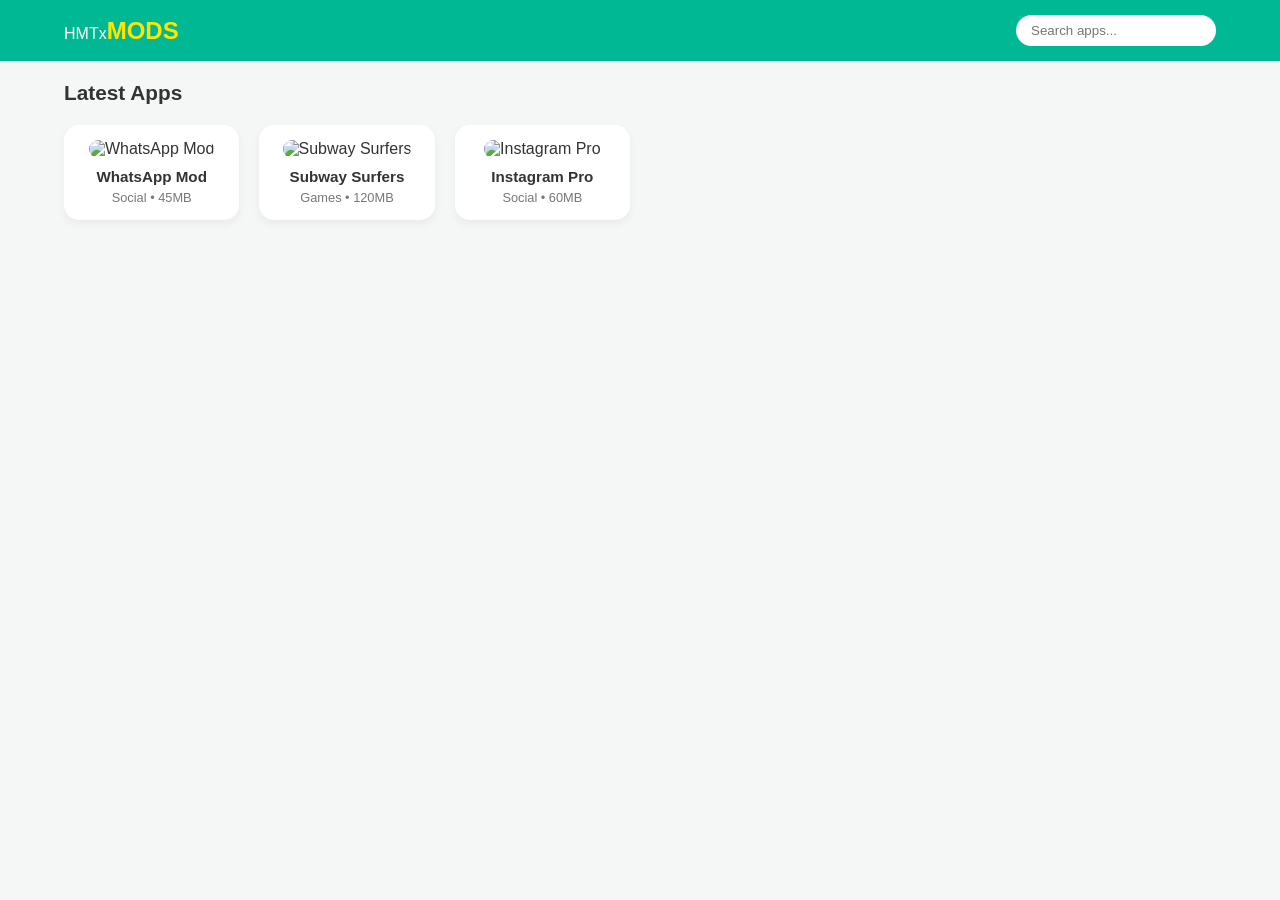
==== index.html @ 27575f25 "main" ====
<!DOCTYPE html>
<html lang="en">
<head>
    <meta charset="UTF-8">
    <meta name="viewport" content="width=device-width, initial-scale=1.0">
    <title>HMTxMODS - Home</title>
    <link rel="stylesheet" href="index.css"> </head>
    
</head>
<body>
    <header>
        <div class="logo">HMTx<span>MODS</span></div>
        <nav><input type="text" id="search" placeholder="Search apps..."></nav>
    </header>

    <main>
        <h2 class="section-title">Latest Apps</h2>
        <div class="app-grid" id="appGrid"></div>
    </main>

    <script src="app.js"></script>
</body>
</html>
---- index.css ----
/* Sirf Main Page ke liye Styles */
* { margin: 0; padding: 0; box-sizing: border-box; font-family: 'Segoe UI', sans-serif; }
body { background: #f4f7f6; color: #333; }

header { 
    background: #00b894; color: white; padding: 15px 5%; 
    display: flex; justify-content: space-between; align-items: center; 
    position: sticky; top: 0; z-index: 100; 
}
.logo span { color: #ffe600; font-weight: bold; font-size: 1.5rem; }
#search { padding: 8px 15px; border-radius: 20px; border: none; width: 200px; outline: none; }

.section-title { padding: 20px 5%; font-size: 1.3rem; }

.app-grid { 
    display: grid; grid-template-columns: repeat(auto-fill, minmax(160px, 1fr)); 
    gap: 20px; padding: 0 5% 40px; 
}

.card-link { text-decoration: none; color: inherit; }
.app-card { 
    background: white; padding: 15px; border-radius: 15px; 
    text-align: center; box-shadow: 0 4px 10px rgba(0,0,0,0.05); 
    transition: 0.3s; height: 100%; 
}
.app-card:hover { transform: translateY(-5px); box-shadow: 0 6px 15px rgba(0,0,0,0.1); }
.app-card img { width: 75px; height: 75px; border-radius: 18px; margin-bottom: 10px; object-fit: cover; }
.app-card h3 { font-size: 0.95rem; margin-bottom: 5px; }
.app-card p { font-size: 0.8rem; color: #777; }
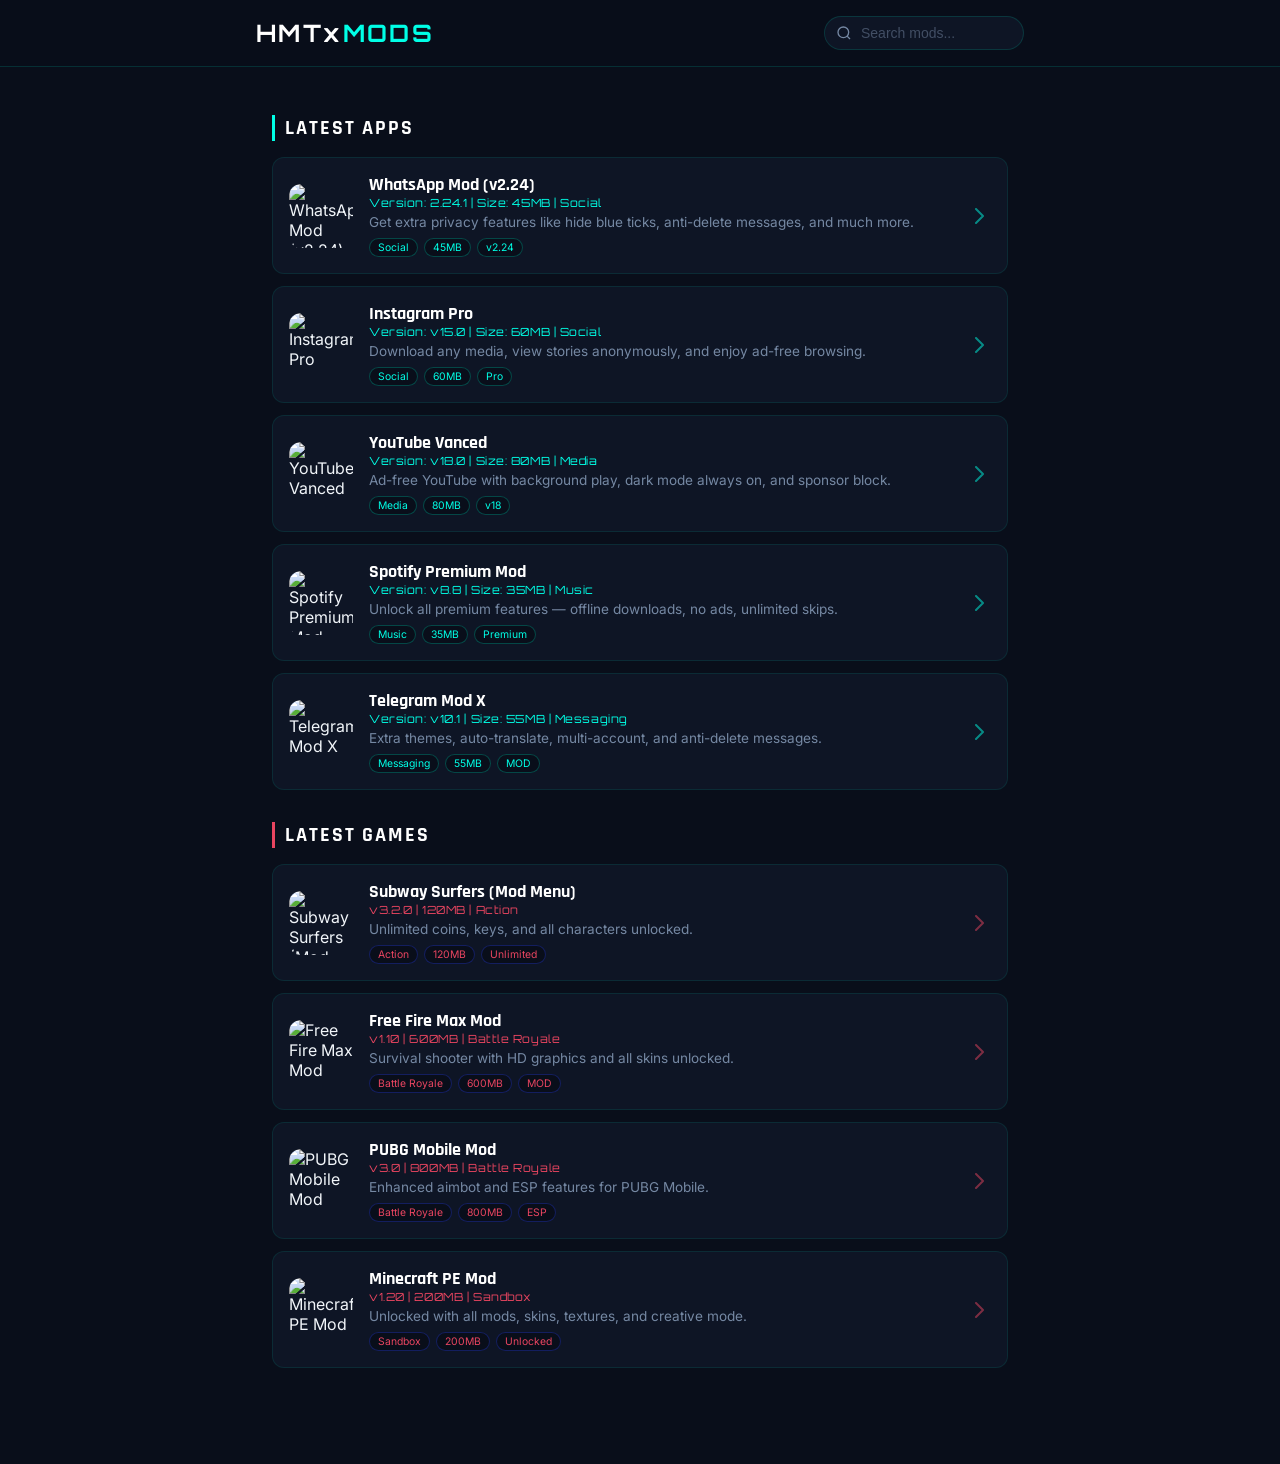
==== commit 65058fa8: "upate letest hmtXmods" ====
--- a/index.html
+++ b/index.html
@@ -1,23 +1,50 @@
 <!DOCTYPE html>
 <html lang="en">
 <head>
-    <meta charset="UTF-8">
-    <meta name="viewport" content="width=device-width, initial-scale=1.0">
-    <title>HMTxMODS - Home</title>
-    <link rel="stylesheet" href="index.css"> </head>
-    
+  <meta charset="UTF-8" />
+  <meta name="viewport" content="width=device-width, initial-scale=1.0" />
+  <title>HMTxMODS - Mod APK & Game Downloads</title>
+  <link rel="stylesheet" href="style.css" />
 </head>
 <body>
-    <header>
-        <div class="logo">HMTx<span>MODS</span></div>
-        <nav><input type="text" id="search" placeholder="Search apps..."></nav>
-    </header>
 
-    <main>
-        <h2 class="section-title">Latest Apps</h2>
-        <div class="app-grid" id="appGrid"></div>
-    </main>
+  <!-- HEADER -->
+  <header>
+    <div class="header-inner">
+      <div class="logo">
+        <span class="white">HMTx</span><span class="teal">MODS</span>
+      </div>
+      <div class="search-wrap">
+        <svg xmlns="http://www.w3.org/2000/svg" fill="none" viewBox="0 0 24 24" stroke="currentColor" stroke-width="2">
+          <circle cx="11" cy="11" r="8"/><path d="m21 21-4.35-4.35"/>
+        </svg>
+        <input type="text" id="searchInput" placeholder="Search mods..." />
+      </div>
+    </div>
+  </header>
 
-    <script src="app.js"></script>
+  <!-- MAIN -->
+  <main>
+    <!-- APPS SECTION -->
+    <section>
+      <div class="section-title">
+        <h2>Latest Apps</h2>
+      </div>
+      <div class="cards-list" id="appsList"></div>
+      <p class="no-results" id="noApps" style="display:none;">No apps found.</p>
+    </section>
+
+    <!-- GAMES SECTION -->
+    <section>
+      <div class="section-title games">
+        <h2>Latest Games</h2>
+      </div>
+      <div class="cards-list" id="gamesList"></div>
+      <p class="no-results" id="noGames" style="display:none;">No games found.</p>
+    </section>
+  </main>
+
+  <script src="data.js"></script>
+  <script src="script.js"></script>
 </body>
 </html>
--- a/style.css
+++ b/style.css
@@ -0,0 +1,509 @@
+@import url('https://fonts.googleapis.com/css2?family=Inter:wght@400;500;600;700&family=Rajdhani:wght@500;600;700&family=Orbitron:wght@500;700&display=swap');
+
+* {
+  margin: 0;
+  padding: 0;
+  box-sizing: border-box;
+  border-color: hsl(174, 100%, 25%);
+}
+
+body {
+  background-color: hsl(222, 47%, 7%);
+  color: hsl(210, 40%, 96%);
+  font-family: 'Inter', sans-serif;
+  min-height: 100vh;
+  padding-bottom: 80px;
+}
+
+a {
+  text-decoration: none;
+  color: inherit;
+}
+
+/* ===== HEADER ===== */
+header {
+  position: sticky;
+  top: 0;
+  z-index: 50;
+  background-color: hsla(222, 47%, 7%, 0.92);
+  backdrop-filter: blur(12px);
+  border-bottom: 1px solid hsla(174, 100%, 25%, 0.3);
+  padding: 16px;
+}
+
+.header-inner {
+  max-width: 768px;
+  margin: 0 auto;
+  display: flex;
+  align-items: center;
+  justify-content: space-between;
+}
+
+.logo {
+  font-family: 'Orbitron', monospace;
+  font-size: 1.5rem;
+  font-weight: 700;
+  letter-spacing: 0.1em;
+}
+
+.logo span.white { color: #ffffff; }
+.logo span.teal  { color: hsl(174, 100%, 50%); }
+
+.search-wrap {
+  position: relative;
+  width: 200px;
+}
+
+.search-wrap svg {
+  position: absolute;
+  left: 12px;
+  top: 50%;
+  transform: translateY(-50%);
+  width: 16px;
+  height: 16px;
+  color: hsl(215, 20%, 55%);
+  pointer-events: none;
+}
+
+#searchInput {
+  width: 100%;
+  background-color: hsl(222, 47%, 10%);
+  border: 1px solid hsla(174, 100%, 25%, 0.3);
+  border-radius: 9999px;
+  padding: 8px 16px 8px 36px;
+  font-size: 0.875rem;
+  color: #ffffff;
+  outline: none;
+  transition: border-color 0.2s, box-shadow 0.2s;
+}
+
+#searchInput::placeholder { color: hsla(215, 20%, 55%, 0.5); }
+
+#searchInput:focus {
+  border-color: hsl(174, 100%, 50%);
+  box-shadow: 0 0 0 2px hsla(174, 100%, 50%, 0.2);
+}
+
+/* ===== MAIN ===== */
+main {
+  max-width: 768px;
+  margin: 0 auto;
+  padding: 16px;
+}
+
+section { margin-top: 32px; }
+
+.section-title {
+  display: flex;
+  align-items: center;
+  gap: 8px;
+  margin-bottom: 16px;
+  padding-left: 10px;
+  border-left: 3px solid hsl(174, 100%, 50%);
+}
+
+.section-title.games {
+  border-left-color: #e94560;
+}
+
+.section-title h2 {
+  font-family: 'Rajdhani', sans-serif;
+  font-size: 1.25rem;
+  font-weight: 700;
+  color: #ffffff;
+  text-transform: uppercase;
+  letter-spacing: 0.1em;
+}
+
+.cards-list {
+  display: flex;
+  flex-direction: column;
+  gap: 12px;
+}
+
+/* ===== CARD ===== */
+.card {
+  display: flex;
+  align-items: center;
+  background-color: hsl(222, 47%, 10%);
+  border: 1px solid hsla(174, 100%, 25%, 0.2);
+  border-radius: 12px;
+  padding: 16px;
+  cursor: pointer;
+  transition: transform 0.2s, border-color 0.3s, box-shadow 0.3s;
+  text-decoration: none;
+  color: inherit;
+}
+
+.card:hover {
+  transform: scale(1.01);
+  border-color: hsla(174, 100%, 50%, 0.6);
+  box-shadow: 0 0 15px hsla(0, 255, 200, 0.15);
+}
+
+.card.game:hover {
+  border-color: hsla(233, 69, 96, 0.6);
+  box-shadow: 0 0 15px hsla(233, 69%, 38%, 0.15);
+}
+
+.card-icon {
+  width: 64px;
+  height: 64px;
+  border-radius: 12px;
+  object-fit: cover;
+  flex-shrink: 0;
+}
+
+.card-body {
+  margin-left: 16px;
+  flex: 1;
+  min-width: 0;
+}
+
+.card-name {
+  font-family: 'Rajdhani', sans-serif;
+  font-weight: 700;
+  font-size: 1.1rem;
+  color: #ffffff;
+}
+
+.card-meta {
+  font-family: 'Orbitron', monospace;
+  font-size: 0.7rem;
+  letter-spacing: 0.05em;
+  margin-bottom: 4px;
+  color: hsl(174, 100%, 50%);
+}
+
+.card-meta.game { color: #e94560; }
+
+.card-desc {
+  font-size: 0.85rem;
+  color: hsl(215, 20%, 55%);
+  white-space: nowrap;
+  overflow: hidden;
+  text-overflow: ellipsis;
+}
+
+.card-tags {
+  display: flex;
+  gap: 6px;
+  margin-top: 8px;
+  flex-wrap: wrap;
+}
+
+.tag {
+  font-size: 0.65rem;
+  padding: 2px 8px;
+  border-radius: 9999px;
+  background-color: hsl(222, 47%, 7%);
+  border: 1px solid hsla(174, 100%, 25%, 0.5);
+  color: hsl(174, 100%, 50%);
+}
+
+.tag.game {
+  border-color: hsla(233, 69%, 38%, 0.5);
+  color: #e94560;
+}
+
+.card-chevron {
+  width: 24px;
+  height: 24px;
+  color: hsl(174, 100%, 50%);
+  opacity: 0.5;
+  margin-left: 8px;
+  flex-shrink: 0;
+}
+
+.card-chevron.game { color: #e94560; }
+
+.no-results {
+  color: hsl(215, 20%, 55%);
+  font-size: 0.875rem;
+}
+
+/* ===== DOWNLOAD PAGE ===== */
+.download-back {
+  display: flex;
+  align-items: center;
+  color: hsl(215, 20%, 55%);
+  font-family: 'Orbitron', monospace;
+  font-size: 0.75rem;
+  text-transform: uppercase;
+  letter-spacing: 0.1em;
+  cursor: pointer;
+  transition: color 0.2s;
+  text-decoration: none;
+}
+
+.download-back:hover { color: hsl(174, 100%, 50%); }
+.download-back.game:hover { color: #e94560; }
+
+.download-back svg {
+  width: 20px;
+  height: 20px;
+  margin-right: 4px;
+}
+
+.download-card {
+  max-width: 600px;
+  margin: 32px auto 0;
+  background-color: hsl(222, 47%, 10%);
+  border: 1px solid hsla(174, 100%, 50%, 0.2);
+  border-radius: 20px;
+  padding: 32px 24px;
+  text-align: center;
+  position: relative;
+  overflow: hidden;
+  box-shadow: 0 0 30px hsla(174, 100%, 50%, 0.05);
+}
+
+.download-card.game {
+  background-color: hsl(222, 47%, 8%);
+  border-color: hsla(233, 69%, 38%, 0.3);
+  box-shadow: 0 0 30px hsla(233, 69%, 38%, 0.1);
+}
+
+.download-card-topline {
+  position: absolute;
+  top: 0; left: 0;
+  width: 100%; height: 4px;
+  background: linear-gradient(to right, transparent, hsl(174, 100%, 50%), transparent);
+  opacity: 0.5;
+}
+
+.download-card-topline.game {
+  background: linear-gradient(to right, transparent, #e94560, transparent);
+}
+
+.download-icon {
+  width: 96px;
+  height: 96px;
+  border-radius: 16px;
+  margin: 0 auto 16px;
+  display: block;
+  box-shadow: 0 8px 20px hsla(174, 100%, 50%, 0.2);
+}
+
+.download-icon.game {
+  box-shadow: 0 8px 20px hsla(233, 69%, 38%, 0.2);
+}
+
+.download-name {
+  font-family: 'Rajdhani', sans-serif;
+  font-size: 1.6rem;
+  font-weight: 700;
+  color: #ffffff;
+  margin-bottom: 4px;
+}
+
+.download-meta {
+  font-family: 'Orbitron', monospace;
+  font-size: 0.75rem;
+  color: hsl(174, 100%, 50%);
+  margin-bottom: 16px;
+}
+
+.download-meta.game { color: #e94560; }
+
+.download-tags {
+  display: flex;
+  justify-content: center;
+  gap: 8px;
+  flex-wrap: wrap;
+  margin-bottom: 20px;
+}
+
+.download-tag {
+  font-size: 0.65rem;
+  padding: 4px 12px;
+  border-radius: 9999px;
+  background-color: hsl(222, 47%, 7%);
+  border: 1px solid hsla(174, 100%, 50%, 0.3);
+  color: hsl(174, 100%, 50%);
+}
+
+.download-tag.game {
+  border-color: hsla(233, 69%, 38%, 0.3);
+  color: #e94560;
+}
+
+.download-desc {
+  color: hsl(215, 20%, 55%);
+  font-size: 0.9rem;
+  margin-bottom: 28px;
+  padding: 0 16px;
+  line-height: 1.6;
+}
+
+/* ===== COUNTDOWN ===== */
+.countdown-box {
+  background-color: hsla(222, 47%, 7%, 0.5);
+  border: 1px solid hsla(174, 100%, 25%, 0.2);
+  border-radius: 12px;
+  padding: 28px;
+}
+
+.countdown-wrap {
+  display: flex;
+  flex-direction: column;
+  align-items: center;
+}
+
+.countdown-ring {
+  position: relative;
+  width: 80px;
+  height: 80px;
+  margin-bottom: 16px;
+  display: flex;
+  align-items: center;
+  justify-content: center;
+}
+
+.countdown-ring svg {
+  position: absolute;
+  width: 100%;
+  height: 100%;
+  transform: rotate(-90deg);
+}
+
+.ring-bg {
+  stroke: hsla(215, 20%, 55%, 0.3);
+  fill: none;
+  stroke-width: 4;
+}
+
+.ring-progress {
+  fill: none;
+  stroke-width: 4;
+  stroke: hsl(174, 100%, 50%);
+  stroke-dasharray: 226;
+  stroke-dashoffset: 0;
+  transition: stroke-dashoffset 1s linear;
+}
+
+.ring-progress.game { stroke: #e94560; }
+
+.countdown-number {
+  font-family: 'Orbitron', monospace;
+  font-size: 1.5rem;
+  font-weight: 700;
+  color: hsl(174, 100%, 50%);
+  position: relative;
+  z-index: 1;
+}
+
+.countdown-number.game { color: #e94560; }
+
+.countdown-text {
+  font-size: 0.875rem;
+  color: hsl(215, 20%, 55%);
+  animation: pulse 1.5s ease-in-out infinite;
+}
+
+@keyframes pulse {
+  0%, 100% { opacity: 1; }
+  50% { opacity: 0.4; }
+}
+
+/* ===== DOWNLOAD BUTTONS ===== */
+.download-links {
+  display: flex;
+  flex-direction: column;
+  gap: 12px;
+  display: none;
+}
+
+.dl-btn {
+  display: flex;
+  align-items: center;
+  justify-content: center;
+  gap: 8px;
+  width: 100%;
+  padding: 14px;
+  border-radius: 10px;
+  font-weight: 700;
+  font-size: 0.95rem;
+  cursor: pointer;
+  transition: background-color 0.2s, box-shadow 0.2s;
+  border: 1px solid;
+  text-decoration: none;
+}
+
+.dl-btn svg {
+  width: 18px;
+  height: 18px;
+}
+
+.dl-btn.mediafire {
+  background-color: hsla(220, 100%, 50%, 0.1);
+  border-color: hsla(220, 100%, 50%, 0.5);
+  color: #0066ff;
+}
+
+.dl-btn.mediafire:hover {
+  background-color: hsla(220, 100%, 50%, 0.2);
+  box-shadow: 0 0 15px hsla(220, 100%, 50%, 0.3);
+}
+
+.dl-btn.mega {
+  background-color: hsla(358, 73%, 50%, 0.1);
+  border-color: hsla(358, 73%, 50%, 0.5);
+  color: #d9272e;
+}
+
+.dl-btn.mega:hover {
+  background-color: hsla(358, 73%, 50%, 0.2);
+  box-shadow: 0 0 15px hsla(358, 73%, 50%, 0.3);
+}
+
+.dl-btn.gdrive {
+  background-color: hsla(145, 100%, 33%, 0.1);
+  border-color: hsla(145, 100%, 33%, 0.5);
+  color: #00a650;
+}
+
+.dl-btn.gdrive:hover {
+  background-color: hsla(145, 100%, 33%, 0.2);
+  box-shadow: 0 0 15px hsla(145, 100%, 33%, 0.3);
+}
+
+/* ===== BADGES ===== */
+.download-badges {
+  display: flex;
+  justify-content: center;
+  gap: 40px;
+  margin-top: 28px;
+  color: hsl(215, 20%, 55%);
+}
+
+.badge {
+  display: flex;
+  flex-direction: column;
+  align-items: center;
+  gap: 4px;
+}
+
+.badge svg {
+  width: 20px;
+  height: 20px;
+}
+
+.badge-label {
+  font-size: 0.6rem;
+  text-transform: uppercase;
+  letter-spacing: 0.1em;
+}
+
+.badge.safe svg   { color: #22c55e; }
+.badge.fast svg   { color: #eab308; }
+
+/* ===== SHOW ANIMATION ===== */
+.fade-in {
+  animation: fadeInUp 0.4s ease forwards;
+}
+
+@keyframes fadeInUp {
+  from { opacity: 0; transform: translateY(10px); }
+  to   { opacity: 1; transform: translateY(0); }
+}
